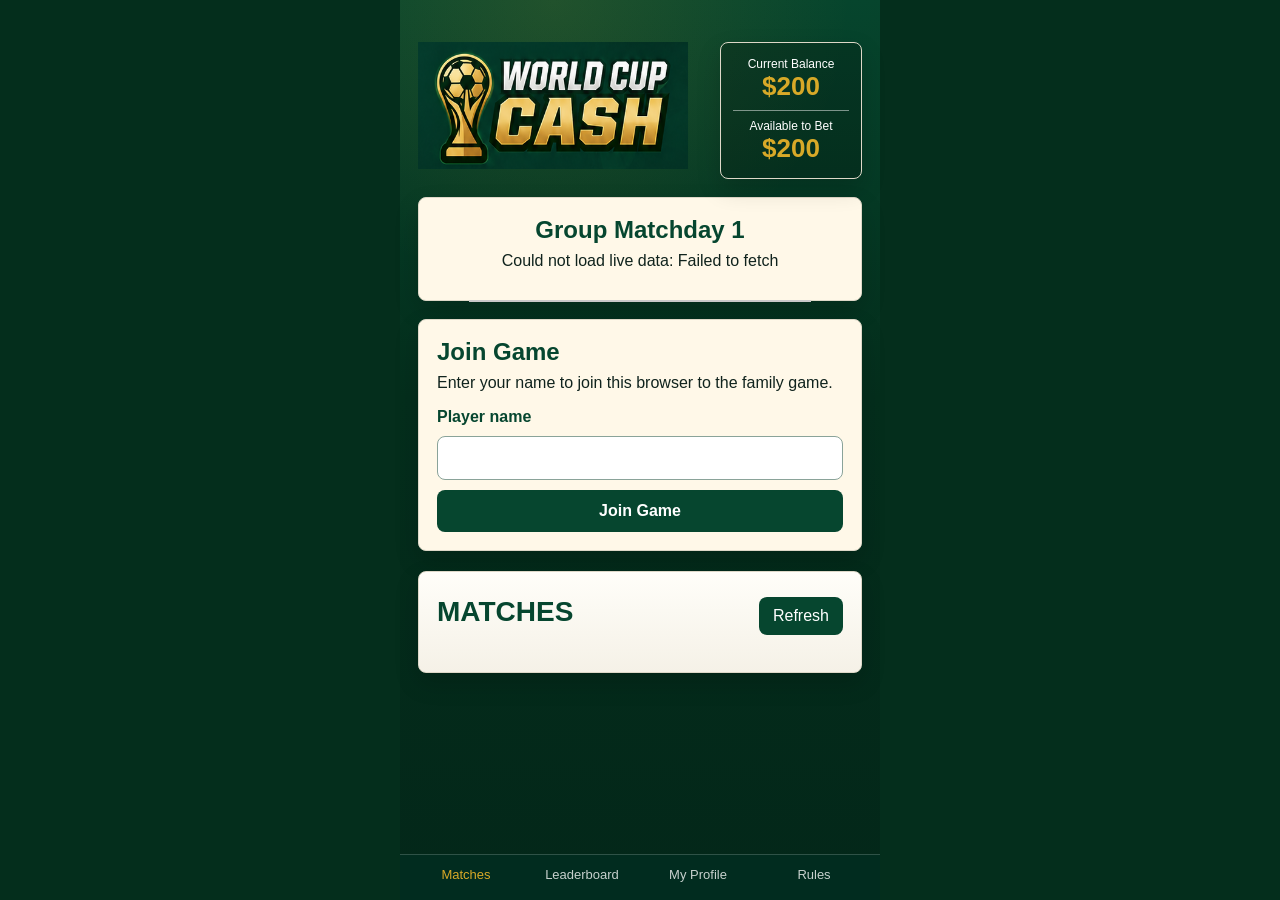
==== index.html @ 6c9ccbb0 "Add team groups and settled-match lockout" ====
<!doctype html>
<html lang="en">
  <head>
    <meta charset="utf-8" />
    <meta name="viewport" content="width=device-width, initial-scale=1" />
    <title>World Cup Cash</title>
    <link rel="stylesheet" href="styles.css?v=players-updated-2" />
  </head>
  <body>
    <main class="app-shell">
      <header class="app-header player-design-header">
        <img class="app-logo" src="assets/world-cup-cash-logo.png" alt="World Cup Cash" />
        <div class="balance-card">
          <span>Current Balance</span>
          <strong id="current-balance">$200</strong>
          <span class="balance-divider"></span>
          <span>Available to Bet</span>
          <strong id="available-balance">$200</strong>
        </div>
      </header>

      <section class="phase-card phase-progress-card">
        <h2 id="phase-name">Group Matchday 1</h2>
        <p id="phase-status">Loading game state...</p>
        <div id="phase-timeline" class="phase-timeline"></div>
      </section>

      <section id="join-panel" class="panel join-panel" hidden>
        <h2>Join Game</h2>
        <p>Enter your name to join this browser to the family game.</p>
        <form id="join-form">
          <label for="display-name">Player name</label>
          <input id="display-name" name="displayName" type="text" autocomplete="name" required />
          <button type="submit">Join Game</button>
        </form>
      </section>

      <section id="player-panel" class="player-panel" hidden>
        <span>Signed in as</span>
        <strong id="player-name"></strong>
      </section>

      <section id="matches-view" class="app-view">
        <section class="panel matches-panel">
          <div class="panel-heading">
            <h2>Matches</h2>
            <button id="refresh-button" type="button">Refresh</button>
          </div>
          <div id="matches-list" class="matches-list"></div>
        </section>
      </section>

      <section id="match-detail-view" class="app-view match-detail-view" hidden>
        <div class="detail-header">
          <img class="detail-logo" src="assets/world-cup-cash-logo.png" alt="World Cup Cash" />
          <button id="detail-close-button" class="icon-close-button" type="button" aria-label="Close match details">X</button>
        </div>
        <h2>Match Details</h2>
        <div class="detail-swipe-row">
          <button type="button" data-detail-prev>‹ Previous</button>
          <button type="button" data-detail-next>Next ›</button>
        </div>
        <div id="match-detail-content"></div>
      </section>

      <section id="leaderboard-view" class="app-view panel" hidden>
        <div class="panel-heading">
          <h2>Leaderboard</h2>
          <button class="refresh-data-button" type="button">Refresh</button>
        </div>
        <div id="leaderboard-summary" class="mini-stat-row"></div>
        <div id="leaderboard-list" class="leaderboard-list"></div>
      </section>

      <section id="profile-view" class="app-view panel" hidden>
        <h2>My Profile</h2>
        <div id="profile-identity" class="profile-identity"></div>
        <div id="profile-summary" class="stat-grid"></div>
        <div class="section-heading">
          <h3>My Picks</h3>
        </div>
        <div id="profile-picks-list" class="pick-history-list"></div>
      </section>

      <section id="rules-view" class="app-view panel rules-panel" hidden>
        <h2>How to Play</h2>
        <div class="rules-list">
          <article class="rule-row">
            <strong>How to Win</strong>
            <p>Win the most fake money by correctly picking World Cup match winners.</p>
          </article>
          <article class="rule-row">
            <strong>Starting Balance</strong>
            <p>Every player starts with $200 in imaginary money.</p>
          </article>
          <article class="rule-row">
            <strong>$1 House Bet</strong>
            <p>Every submitted pick includes a free $1 house bet. You never lose that free dollar.</p>
          </article>
          <article class="rule-row">
            <strong>Adding Cash</strong>
            <p>You may add available fake cash to increase the amount risked on a pick.</p>
          </article>
          <article class="rule-row">
            <strong>Phase Locking</strong>
            <p>Each phase locks 1 hour before the first match begins.</p>
          </article>
          <article class="rule-row">
            <strong>Group-Stage Draws</strong>
            <p>If a group-stage match ends in a draw, picks on either team are marked as Draw.</p>
          </article>
          <article class="rule-row">
            <strong>Knockout Rounds</strong>
            <p>Pick the team that advances. Extra time and penalties count.</p>
          </article>
          <article class="rule-row">
            <strong>Odds Explanation</strong>
            <p>Higher odds mean a riskier pick with a bigger payout.</p>
          </article>
          <article class="rule-row">
            <strong>Tie-Breakers</strong>
            <p>Highest Current Balance wins, then most correct picks, then shared champion.</p>
          </article>
        </div>
      </section>

      <nav class="bottom-nav" aria-label="Main navigation">
        <a class="active" href="#matches" data-view="matches">Matches</a>
        <a href="#leaderboard" data-view="leaderboard">Leaderboard</a>
        <a href="#profile" data-view="profile">My Profile</a>
        <a href="#rules" data-view="rules">Rules</a>
      </nav>
    </main>

    <script src="app.js?v=players-updated-2"></script>
  </body>
</html>
---- styles.css ----
:root {
  color-scheme: light;
  --green: #06462f;
  --green-dark: #042e1c;
  --gold: #d8a928;
  --cream: #fff8e8;
  --text: #10231d;
  --muted: #65736d;
  --line: #ded8c8;
  font-family: Arial, Helvetica, sans-serif;
}

* {
  box-sizing: border-box;
}

body {
  margin: 0;
  background: #042e1c;
  color: var(--text);
}

button,
a {
  font: inherit;
}

.app-shell {
  min-height: 100svh;
  max-width: 480px;
  margin: 0 auto;
  padding: 42px 18px 104px;
  background:
    radial-gradient(circle at 32% 0%, rgba(216, 169, 40, 0.13), transparent 31%),
    linear-gradient(180deg, #06452d, #042e1c 44%, #032719);
}

.app-header {
  display: flex;
  align-items: center;
  justify-content: space-between;
  gap: 16px;
  color: white;
}

.eyebrow {
  margin: 0 0 4px;
  color: var(--gold);
  font-size: 13px;
  font-weight: 700;
  text-transform: uppercase;
}

h1,
h2,
p {
  margin-top: 0;
}

h1 {
  margin-bottom: 0;
  font-size: 34px;
}

.balance-card,
.phase-card,
.panel,
.match-card,
.admin-grid button {
  border: 1px solid var(--line);
  border-radius: 8px;
  box-shadow: 0 10px 24px rgba(0, 0, 0, 0.16);
}

.balance-card {
  min-width: 142px;
  padding: 14px 12px;
  text-align: center;
  color: white;
  background: rgba(0, 0, 0, 0.2);
}

.player-design-header {
  align-items: flex-start;
  margin-bottom: 18px;
}

.app-logo {
  display: block;
  width: min(58vw, 270px);
  height: auto;
}

.balance-divider {
  height: 1px;
  margin: 8px 0;
  background: rgba(255, 255, 255, 0.48);
}

.balance-card span {
  display: block;
  font-size: 12px;
}

.balance-card strong {
  color: var(--gold);
  font-size: 26px;
}

.phase-card,
.panel,
.player-panel {
  margin-top: 18px;
  padding: 18px;
  background: var(--cream);
}

.phase-progress-card {
  margin-top: 0;
  padding: 18px 18px 14px;
  text-align: center;
}

.phase-progress-card h2 {
  margin-bottom: 8px;
  font-family: "Arial Black", Impact, Arial, sans-serif;
  font-size: 24px;
  letter-spacing: 0;
}

.phase-progress-card p {
  margin-bottom: 16px;
  color: var(--text);
  font-size: 16px;
}

.admin-current-phase {
  display: grid;
  gap: 10px;
}

.admin-current-phase .eyebrow {
  margin: 0;
}

.admin-current-phase h2 {
  margin: 0;
}

.admin-phase-meta {
  display: grid;
  grid-template-columns: 1fr;
  gap: 8px;
  color: var(--muted);
  font-size: 14px;
}

.admin-phase-meta span:first-child {
  color: var(--green);
  font-weight: 700;
}

.mini-stat-row {
  display: grid;
  grid-template-columns: repeat(2, minmax(0, 1fr));
  gap: 8px;
  margin-top: 12px;
}

.mini-stat {
  min-width: 0;
  padding: 10px;
  border: 1px solid rgba(6, 70, 47, 0.18);
  border-radius: 8px;
  background: rgba(255, 255, 255, 0.58);
}

.mini-stat span {
  display: block;
  margin-bottom: 4px;
  color: var(--muted);
  font-size: 12px;
}

.mini-stat strong {
  display: block;
  overflow-wrap: anywhere;
  color: var(--green);
  font-size: 18px;
}

.phase-card h2,
.panel h2 {
  margin-bottom: 8px;
  color: var(--green);
}

.panel-heading {
  display: flex;
  align-items: center;
  justify-content: space-between;
  gap: 12px;
  margin-bottom: 14px;
}

.join-panel form {
  display: grid;
  gap: 10px;
}

.join-panel label {
  color: var(--green);
  font-weight: 700;
}

.join-panel input {
  width: 100%;
  border: 1px solid #8aa399;
  border-radius: 8px;
  padding: 12px;
  font: inherit;
}

.join-panel button {
  border: 0;
  border-radius: 8px;
  padding: 12px;
  color: white;
  background: var(--green);
  font-weight: 700;
}

.player-panel {
  display: none;
  align-items: center;
  justify-content: space-between;
  gap: 12px;
}

.player-panel[hidden],
.join-panel[hidden] {
  display: none;
}

.player-panel span {
  color: var(--muted);
}

.player-panel strong {
  color: var(--green);
  font-size: 20px;
}

.panel-heading button,
.match-card button,
.admin-grid button,
.admin-link {
  border: 0;
  border-radius: 8px;
  padding: 10px 14px;
  color: white;
  background: var(--green);
  text-decoration: none;
}

.matches-list {
  display: grid;
  gap: 12px;
}

.matches-panel {
  margin-top: 20px;
  padding: 24px 18px 22px;
  background: linear-gradient(180deg, #fffef9, #f5f1e7);
}

.matches-panel h2 {
  font-family: "Arial Black", Impact, Arial, sans-serif;
  font-size: 28px;
  text-transform: uppercase;
}

.featured-match-card {
  position: relative;
  display: block;
  min-height: 300px;
  overflow: hidden;
  border: 2px solid var(--gold);
  border-radius: 8px;
  padding: 58px 14px 18px;
  color: white;
  background:
    radial-gradient(circle at 50% 110%, rgba(216, 169, 40, 0.26), transparent 38%),
    linear-gradient(135deg, #075035, #032719);
  box-shadow: 0 12px 24px rgba(0, 0, 0, 0.2);
  cursor: pointer;
}

.featured-match-card::before {
  content: "";
  position: absolute;
  inset: 0;
  z-index: 1;
  background:
    radial-gradient(circle at 50% 7%, rgba(255, 255, 255, 0.66), rgba(255, 255, 255, 0.18) 20%, transparent 44%),
    radial-gradient(circle at 17% 34%, rgba(255, 255, 255, 0.28), transparent 31%),
    radial-gradient(circle at 83% 34%, rgba(255, 235, 158, 0.3), transparent 34%);
  pointer-events: none;
}

.featured-match-card::after {
  content: "";
  position: absolute;
  inset: auto 0 0;
  z-index: 2;
  height: 58%;
  background:
    radial-gradient(circle at 2% 100%, rgba(2, 25, 17, 0.98), rgba(2, 25, 17, 0.78) 28%, transparent 54%),
    radial-gradient(circle at 98% 100%, rgba(2, 25, 17, 0.98), rgba(2, 25, 17, 0.78) 28%, transparent 54%),
    linear-gradient(0deg, rgba(3, 39, 25, 0.98), rgba(3, 39, 25, 0.68), transparent);
  pointer-events: none;
}

.featured-label {
  position: absolute;
  top: 0;
  left: 50%;
  min-width: 210px;
  transform: translateX(-50%);
  border-radius: 0 0 8px 8px;
  padding: 8px 12px;
  color: var(--green-dark);
  background: var(--gold);
  font-weight: 800;
  text-align: center;
  text-transform: uppercase;
  z-index: 6;
}

.featured-art {
  position: absolute;
  top: 24px;
  bottom: 0;
  z-index: 3;
  width: 38%;
  overflow: hidden;
  pointer-events: none;
}

.featured-art-left {
  left: 0;
}

.featured-art-right {
  right: 0;
}

.featured-content {
  position: relative;
  z-index: 5;
  display: grid;
  grid-template-columns: minmax(0, 1fr) 128px minmax(0, 1fr);
  gap: 8px;
  height: 100%;
  min-height: 218px;
  align-items: end;
}

.featured-team {
  position: relative;
  display: grid;
  align-content: end;
  justify-items: center;
  min-width: 0;
  text-align: center;
  z-index: 3;
}

.featured-player {
  position: absolute;
  bottom: -28px;
  width: 280px;
  max-width: 150%;
  opacity: 0.9;
  filter: saturate(1.06) contrast(1.03);
  -webkit-mask-image: linear-gradient(180deg, #000 0%, #000 54%, rgba(0, 0, 0, 0.78) 72%, transparent 100%);
  mask-image: linear-gradient(180deg, #000 0%, #000 54%, rgba(0, 0, 0, 0.78) 72%, transparent 100%);
}

.featured-art-left .featured-player {
  left: -100px;
}

.featured-art-right .featured-player {
  right: -100px;
}

.featured-flag {
  position: relative;
  z-index: 5;
  width: 86px;
  height: 58px;
  border: 2px solid rgba(255, 255, 255, 0.85);
  border-radius: 8px;
  object-fit: cover;
  background: white;
}

.featured-team strong {
  position: relative;
  z-index: 5;
  margin-top: 8px;
  font-family: "Arial Black", Impact, Arial, sans-serif;
  font-size: 18px;
  text-transform: uppercase;
}

.featured-center {
  position: relative;
  z-index: 5;
  display: grid;
  align-content: center;
  justify-items: center;
  gap: 10px;
  text-align: center;
}

.featured-center strong {
  font-family: "Arial Black", Impact, Arial, sans-serif;
  font-size: 42px;
}

.featured-center button,
.match-row-card button {
  border: 2px solid rgba(255, 255, 255, 0.35);
  border-radius: 8px;
  padding: 10px 18px;
  color: white;
  background: linear-gradient(180deg, #168547, #08612f);
  font-weight: 800;
}

.featured-center button:disabled,
.match-row-card button:disabled,
.detail-team button:disabled,
.place-bet-button:disabled {
  opacity: 0.58;
  cursor: not-allowed;
}

.match-list-status {
  position: absolute;
  right: 12px;
  bottom: 8px;
  left: 12px;
  margin: 0;
  color: rgba(255, 255, 255, 0.82);
  font-size: 12px;
  text-align: center;
}

.match-row-card {
  display: grid;
  grid-template-columns: minmax(0, 2fr) minmax(92px, 1fr);
  gap: 8px;
  align-items: center;
  position: relative;
  border: 1px solid var(--line);
  border-radius: 8px;
  padding: 16px;
  background: rgba(255, 255, 255, 0.86);
  cursor: pointer;
}

.match-row-main {
  display: grid;
  grid-template-columns: minmax(0, 1fr) minmax(64px, 0.8fr) minmax(0, 1fr);
  gap: 8px;
  align-items: center;
  min-width: 0;
}

.match-row-action {
  display: grid;
  justify-items: center;
  gap: 3px;
  min-width: 0;
}

.match-row-team {
  display: grid;
  justify-items: center;
  gap: 6px;
  min-width: 0;
  text-align: center;
}

.match-row-team.right {
  justify-items: center;
  text-align: center;
}

.match-row-team strong {
  overflow-wrap: anywhere;
  font-family: "Arial Black", Impact, Arial, sans-serif;
  font-size: 15px;
  text-transform: uppercase;
}

.match-row-center {
  display: grid;
  justify-items: center;
  gap: 3px;
  text-align: center;
}

.match-row-center span {
  color: var(--muted);
  font-size: 12px;
}

.match-row-center strong {
  font-family: "Arial Black", Impact, Arial, sans-serif;
  font-size: 24px;
}

.match-row-card button {
  justify-self: center;
  min-width: 98px;
  color: var(--green);
  background: white;
  border-color: var(--green);
}

.match-row-card .match-list-status {
  position: static;
  color: var(--muted);
  text-align: center;
}

.phase-timeline,
.phase-list,
.player-roster-list {
  display: grid;
  gap: 10px;
}

.phase-timeline {
  position: relative;
  display: grid;
  grid-template-columns: repeat(9, minmax(0, 1fr));
  gap: 0;
  margin-bottom: 0;
}

.phase-timeline::before {
  content: "";
  position: absolute;
  top: 14px;
  right: 8%;
  left: 8%;
  height: 2px;
  background: #c9c9c9;
}

.phase-pill,
.phase-row,
.player-roster-row {
  padding: 12px;
  border: 1px solid var(--line);
  border-radius: 8px;
  background: white;
}

.phase-pill {
  display: grid;
  min-height: 42px;
  align-content: start;
  justify-items: center;
  gap: 5px;
  border: 0;
  padding: 0;
  background: transparent;
  box-shadow: none;
  text-align: center;
}

.phase-pill.active,
.phase-row.active {
  border-color: transparent;
  background: transparent;
}

.phase-dot {
  position: relative;
  z-index: 1;
  display: block;
  width: 18px;
  height: 18px;
  border: 2px solid #c9c9c9;
  border-radius: 999px;
  background: var(--cream);
}

.phase-pill.active .phase-dot {
  width: 30px;
  height: 30px;
  border: 8px solid #15914c;
  background: white;
}

.phase-pill strong {
  color: var(--text);
  font-size: 13px;
}

.phase-pill span,
.phase-row span,
.player-roster-row span {
  display: block;
  margin-top: 3px;
  color: var(--muted);
  font-size: 13px;
}

.leaderboard-list {
  display: grid;
  gap: 10px;
}

.leaderboard-row {
  display: grid;
  grid-template-columns: 36px 38px minmax(0, 1fr) auto;
  gap: 12px;
  align-items: center;
  padding: 12px;
  border: 1px solid var(--line);
  border-radius: 8px;
  background: white;
}

.avatar,
.profile-avatar {
  display: grid;
  place-items: center;
  border: 2px solid var(--gold);
  border-radius: 999px;
  color: white;
  background: var(--green);
  font-weight: 700;
}

.avatar {
  width: 38px;
  height: 38px;
}

.leaderboard-row span,
.stat-card span,
.empty-state {
  color: var(--muted);
}

.leaderboard-row span {
  display: block;
  margin-top: 2px;
  font-size: 13px;
}

.rank {
  display: grid;
  place-items: center;
  width: 32px;
  height: 32px;
  border-radius: 999px;
  color: var(--green-dark);
  background: var(--gold);
  font-weight: 700;
}

.leaderboard-money {
  text-align: right;
}

.leaderboard-money strong {
  display: block;
  color: var(--green);
}

.leaderboard-money span {
  white-space: nowrap;
}

.stat-grid {
  display: grid;
  grid-template-columns: 1fr 1fr;
  gap: 10px;
}

.profile-identity {
  display: grid;
  grid-template-columns: 86px minmax(0, 1fr);
  gap: 16px;
  align-items: center;
  margin-bottom: 16px;
}

.profile-avatar {
  width: 86px;
  height: 86px;
  font-size: 34px;
}

.profile-identity span {
  display: block;
  color: var(--muted);
  font-size: 13px;
}

.profile-identity strong {
  display: block;
  margin-top: 6px;
  overflow-wrap: anywhere;
  color: var(--green);
  font-size: 24px;
}

.stat-card {
  min-height: 84px;
  padding: 12px;
  border: 1px solid var(--line);
  border-radius: 8px;
  background: white;
}

.stat-card span {
  display: block;
  margin-bottom: 8px;
  font-size: 13px;
}

.stat-card strong {
  color: var(--green);
  font-size: 22px;
}

.rules-list {
  display: grid;
  gap: 10px;
}

.rule-row {
  padding: 14px;
  border: 1px solid var(--line);
  border-radius: 8px;
  background: rgba(255, 255, 255, 0.68);
}

.rule-row strong {
  display: block;
  color: var(--green);
  font-size: 18px;
}

.rule-row p {
  margin: 5px 0 0;
  color: var(--text);
  line-height: 1.4;
}

.section-heading {
  margin-top: 18px;
}

.section-heading h3 {
  margin: 0 0 10px;
  color: var(--green);
  font-size: 20px;
}

.pick-history-list {
  display: grid;
  gap: 10px;
}

.pick-history-row {
  display: grid;
  grid-template-columns: 1fr auto;
  gap: 12px;
  align-items: center;
  padding: 12px;
  border: 1px solid var(--line);
  border-radius: 8px;
  background: white;
}

.pick-history-row span {
  display: block;
  margin-top: 3px;
  color: var(--muted);
  font-size: 13px;
}

.pick-history-status {
  min-width: 82px;
  color: var(--green);
  font-weight: 700;
  text-align: right;
  text-transform: capitalize;
}

.pick-history-status.won {
  color: #0a7f43;
}

.pick-history-status.lost {
  color: #a3332d;
}

.pick-history-status.draw {
  color: #6d5b18;
}

.match-card {
  display: grid;
  grid-template-columns: 1fr auto 1fr;
  gap: 12px;
  align-items: center;
  padding: 14px;
  background: white;
}

.match-card-topline {
  grid-column: 1 / -1;
  display: flex;
  justify-content: space-between;
  gap: 10px;
  color: var(--muted);
  font-size: 13px;
}

.pick-status-badge {
  color: var(--muted);
  font-weight: 700;
}

.pick-status-badge.picked {
  color: var(--green);
}

.pick-actions {
  grid-column: 1 / -1;
  display: grid;
  grid-template-columns: 1fr 1fr;
  gap: 10px;
}

.pick-activity {
  grid-column: 1 / -1;
  padding: 10px;
  border-radius: 8px;
  background: #eef5f1;
}

.pick-activity strong {
  display: block;
  color: var(--green);
  font-size: 14px;
}

.pick-activity span {
  display: block;
  margin-top: 4px;
  color: var(--muted);
  font-size: 13px;
}

.bet-control {
  grid-column: 1 / -1;
  display: grid;
  grid-template-columns: 1fr 92px auto;
  gap: 10px;
  align-items: center;
  padding: 10px;
  border: 1px solid var(--line);
  border-radius: 8px;
  background: #fbfaf5;
}

.bet-control label {
  color: var(--green);
  font-weight: 700;
}

.bet-control input {
  width: 100%;
  border: 1px solid #8aa399;
  border-radius: 8px;
  padding: 8px;
  font: inherit;
  text-align: center;
}

.bet-control span,
.payout-preview {
  color: var(--muted);
  font-size: 13px;
}

.payout-preview {
  grid-column: 1 / -1;
  margin: -4px 0 0;
  text-align: center;
}

.match-card button {
  width: 100%;
}

.match-card button.selected {
  background: var(--gold);
  color: var(--green-dark);
}

.match-card button:disabled {
  opacity: 0.58;
}

.pick-status {
  grid-column: 1 / -1;
  margin: 0;
  min-height: 18px;
  color: var(--muted);
  font-size: 13px;
  text-align: center;
}

.team {
  display: grid;
  gap: 4px;
  min-width: 0;
}

.team.right {
  justify-items: end;
  text-align: right;
}

.team strong {
  overflow-wrap: anywhere;
}

.team-code {
  color: var(--muted);
  font-size: 12px;
  text-transform: uppercase;
}

.team-flag {
  width: 72px;
  height: 48px;
  border: 1px solid var(--line);
  border-radius: 6px;
  object-fit: cover;
  background: white;
}

.match-center {
  display: grid;
  gap: 4px;
  min-width: 72px;
  text-align: center;
}

.match-center span {
  color: var(--muted);
  font-size: 12px;
}

.bottom-nav {
  position: fixed;
  right: 0;
  bottom: 0;
  left: 0;
  display: grid;
  grid-template-columns: repeat(4, 1fr);
  max-width: 480px;
  margin: 0 auto;
  padding: 12px 8px 18px;
  background: rgba(2, 45, 32, 0.96);
  border-top: 1px solid rgba(255, 255, 255, 0.18);
}

.bottom-nav a {
  color: rgba(255, 255, 255, 0.78);
  font-size: 13px;
  text-align: center;
  text-decoration: none;
}

.bottom-nav .active {
  color: var(--gold);
}

.match-detail-view {
  color: white;
  padding-bottom: 26px;
}

.detail-header {
  display: flex;
  align-items: center;
  justify-content: space-between;
  gap: 16px;
  margin-bottom: 10px;
}

.detail-logo {
  width: min(64vw, 300px);
  height: auto;
}

.icon-close-button {
  border: 0;
  color: white;
  background: transparent;
  font-family: "Arial Black", Impact, Arial, sans-serif;
  font-size: 34px;
}

.match-detail-view > h2 {
  margin: 0 0 12px;
  color: white;
  font-family: "Arial Black", Impact, Arial, sans-serif;
  font-size: 34px;
  text-align: center;
}

.detail-swipe-row {
  display: flex;
  justify-content: space-between;
  margin-bottom: 14px;
}

.detail-swipe-row button {
  border: 0;
  color: white;
  background: transparent;
  font-weight: 700;
}

.detail-match-hero {
  overflow: hidden;
  border: 1px solid var(--gold);
  border-radius: 8px;
  background:
    radial-gradient(circle at 50% 0%, rgba(255, 255, 255, 0.18), transparent 28%),
    linear-gradient(180deg, rgba(4, 76, 49, 0.9), rgba(2, 45, 32, 0.98));
}

.detail-match-meta {
  display: grid;
  justify-items: center;
  gap: 5px;
  padding: 12px;
  text-align: center;
}

.detail-match-meta strong {
  font-family: "Arial Black", Impact, Arial, sans-serif;
  font-size: 28px;
}

.detail-teams-grid {
  display: grid;
  grid-template-columns: 1fr 1fr;
}

.detail-team {
  position: relative;
  display: grid;
  justify-items: center;
  gap: 10px;
  overflow: hidden;
  min-width: 0;
  padding: 116px 12px 14px;
  text-align: center;
}

.detail-team-a {
  border-right: 1px solid rgba(255, 255, 255, 0.18);
}

.detail-player {
  position: absolute;
  top: 0;
  width: 150px;
  max-width: 125%;
  opacity: 0.82;
}

.detail-team-a .detail-player {
  left: -26px;
}

.detail-team-b .detail-player {
  right: -26px;
}

.detail-team-identity {
  position: relative;
  z-index: 1;
  display: flex;
  align-items: center;
  justify-content: center;
  gap: 8px;
}

.detail-flag {
  width: 70px;
  height: 46px;
  border: 2px solid rgba(255, 255, 255, 0.9);
  border-radius: 8px;
  object-fit: cover;
  background: white;
}

.detail-emblem {
  width: 48px;
  height: 48px;
  object-fit: contain;
}

.detail-team h3 {
  position: relative;
  z-index: 1;
  margin: 0;
  overflow-wrap: anywhere;
  font-family: "Arial Black", Impact, Arial, sans-serif;
  font-size: 24px;
}

.detail-team button {
  position: relative;
  z-index: 1;
  width: 100%;
  border: 0;
  border-radius: 8px;
  padding: 12px 8px;
  color: var(--green);
  background: white;
  font-family: "Arial Black", Impact, Arial, sans-serif;
  font-size: 16px;
  text-transform: uppercase;
}

.detail-team button.selected {
  color: var(--green-dark);
  background: var(--gold);
}

.detail-team dl {
  position: relative;
  z-index: 1;
  display: grid;
  width: 100%;
  margin: 0;
  border: 1px solid rgba(216, 169, 40, 0.45);
  border-radius: 8px;
  background: rgba(0, 0, 0, 0.18);
}

.detail-team dl div {
  display: grid;
  gap: 2px;
  padding: 7px;
  border-bottom: 1px solid rgba(255, 255, 255, 0.12);
}

.detail-team dl div:last-child {
  border-bottom: 0;
}

.detail-team dt {
  color: var(--gold);
  font-size: 11px;
}

.detail-team dd {
  margin: 0;
  font-size: 13px;
}

.detail-bet-panel {
  margin-top: 14px;
  border: 1px solid var(--gold);
  border-radius: 8px;
  padding: 16px;
  color: var(--text);
  background: var(--cream);
}

.detail-bet-panel h3 {
  margin: 0 0 12px;
  color: var(--green);
  font-family: "Arial Black", Impact, Arial, sans-serif;
  text-transform: uppercase;
}

.detail-bet-grid {
  display: grid;
  grid-template-columns: 1fr 1fr;
  gap: 12px;
  align-items: center;
}

.detail-bet-grid label {
  display: grid;
  gap: 8px;
  color: var(--text);
  font-weight: 700;
  text-align: center;
}

.detail-bet-grid input {
  width: 100%;
  border: 1px solid var(--line);
  border-radius: 8px;
  padding: 12px;
  color: var(--green);
  font: inherit;
  font-size: 26px;
  font-weight: 800;
  text-align: center;
}

.detail-bet-grid label span,
.detail-payout span,
.detail-selected-copy {
  color: var(--muted);
  font-size: 13px;
}

.detail-payout {
  display: grid;
  gap: 8px;
  text-align: center;
}

.detail-payout strong {
  color: var(--green);
  font-size: 34px;
}

.detail-selected-copy {
  margin: 12px 0;
  text-align: center;
}

.place-bet-button {
  width: 100%;
  border: 0;
  border-radius: 8px;
  padding: 14px;
  color: var(--green-dark);
  background: linear-gradient(180deg, #f4c64d, var(--gold));
  font-family: "Arial Black", Impact, Arial, sans-serif;
  font-size: 24px;
  text-transform: uppercase;
}

.admin-grid {
  display: grid;
  grid-template-columns: 1fr 1fr;
  gap: 12px;
  margin-top: 18px;
}

.admin-grid button {
  min-height: 92px;
  background: var(--cream);
  color: var(--green);
  font-weight: 700;
}

.admin-controls-panel {
  background: linear-gradient(180deg, #fffdf7, var(--cream));
}

.admin-badge {
  display: inline-flex;
  align-items: center;
  min-height: 34px;
  padding: 7px 12px;
  border-radius: 8px;
  color: #65450a;
  background: #f7e8bf;
  font-size: 13px;
  font-weight: 700;
  text-transform: uppercase;
}

.admin-control-grid {
  display: grid;
  grid-template-columns: minmax(0, 1fr);
  gap: 12px;
}

.admin-control-card {
  display: grid;
  grid-template-columns: 54px minmax(0, 1fr);
  gap: 6px 12px;
  align-items: start;
  min-width: 0;
  min-height: 104px;
  border: 1px solid var(--line);
  border-radius: 8px;
  padding: 14px;
  color: var(--text);
  background: rgba(255, 255, 255, 0.78);
  text-align: left;
  box-shadow: 0 8px 18px rgba(0, 0, 0, 0.08);
}

.admin-control-card:hover,
.admin-control-card:focus-visible {
  border-color: var(--gold);
}

.admin-control-card:disabled {
  opacity: 0.62;
}

.admin-control-card strong {
  min-width: 0;
  overflow-wrap: anywhere;
  color: var(--green);
  font-size: 17px;
}

.admin-control-card span:not(.control-icon) {
  grid-column: 2;
  min-width: 0;
  overflow-wrap: anywhere;
  color: var(--muted);
  font-size: 13px;
  line-height: 1.35;
}

.admin-control-card.danger strong,
.admin-control-card.danger span:not(.control-icon) {
  color: #a3332d;
}

.control-icon {
  grid-row: span 2;
  display: grid;
  place-items: center;
  width: 54px;
  height: 54px;
  border-radius: 8px;
  color: white;
  background: var(--green);
  font-size: 12px;
  font-weight: 700;
}

.control-icon.warning {
  background: var(--gold);
  color: var(--green-dark);
  font-size: 24px;
}

.control-icon.danger {
  background: #c81f1f;
  font-size: 10px;
}

.admin-check-list {
  margin: 0;
  padding-left: 20px;
  color: var(--muted);
  font-size: 13px;
}

.admin-matches-list {
  display: grid;
  gap: 12px;
}

.filter-tabs {
  display: grid;
  grid-template-columns: repeat(3, 1fr);
  gap: 8px;
  margin-bottom: 14px;
}

.phase-actions {
  display: grid;
  grid-template-columns: 1fr 1fr;
  gap: 10px;
  margin-bottom: 10px;
}

.admin-tool-grid {
  display: grid;
  grid-template-columns: 1fr;
  gap: 10px;
}

.admin-tool-grid button {
  border: 0;
  border-radius: 8px;
  padding: 12px;
  color: white;
  background: var(--green);
  font-weight: 700;
}

.admin-tool-grid button:disabled {
  opacity: 0.58;
}

.health-check-results {
  display: grid;
  gap: 10px;
  margin-top: 12px;
}

.health-summary {
  padding: 12px;
  border: 1px solid var(--line);
  border-radius: 8px;
  background: white;
}

.health-summary.ok {
  border-color: #0a7f43;
}

.health-summary.bad {
  border-color: #a3332d;
}

.health-summary span {
  display: block;
  margin-top: 3px;
  color: var(--muted);
  font-size: 13px;
}

.phase-actions button {
  border: 0;
  border-radius: 8px;
  padding: 12px;
  color: white;
  background: var(--green);
  font-weight: 700;
}

.phase-actions button:disabled {
  opacity: 0.58;
}

.filter-tabs button {
  border: 1px solid var(--line);
  border-radius: 8px;
  padding: 9px;
  color: var(--green);
  background: white;
  font-weight: 700;
}

.filter-tabs button.active {
  color: white;
  background: var(--green);
}

.phase-row,
.player-roster-row {
  display: grid;
  grid-template-columns: 1fr auto;
  gap: 12px;
  align-items: center;
}

.phase-row button {
  border: 0;
  border-radius: 8px;
  padding: 9px 12px;
  color: white;
  background: var(--green);
}

.phase-row button:disabled {
  opacity: 0.58;
}

.player-roster-row div:last-child {
  text-align: right;
}

.admin-match-card {
  display: grid;
  gap: 12px;
  padding: 14px;
  border: 1px solid var(--line);
  border-radius: 8px;
  background: white;
}

.admin-match-card span {
  display: block;
  margin-top: 4px;
  color: var(--muted);
  font-size: 13px;
}

.score-grid {
  display: grid;
  grid-template-columns: 1fr 1fr;
  gap: 10px;
}

.score-grid label {
  display: grid;
  gap: 6px;
  color: var(--green);
  font-weight: 700;
}

.score-grid input {
  width: 100%;
  border: 1px solid #8aa399;
  border-radius: 8px;
  padding: 10px;
  font: inherit;
}

.admin-match-actions {
  display: grid;
  grid-template-columns: 1fr 1fr;
  gap: 10px;
}

@media (min-width: 440px) {
  .admin-control-grid {
    grid-template-columns: repeat(2, minmax(0, 1fr));
  }
}

@media (max-width: 420px) {
  .leaderboard-row {
    grid-template-columns: 32px 34px minmax(0, 1fr);
  }

  .leaderboard-money {
    grid-column: 3;
    text-align: left;
  }

  .avatar {
    width: 34px;
    height: 34px;
  }

  .match-card {
    grid-template-columns: minmax(0, 1fr) 64px minmax(0, 1fr);
  }

  .match-center {
    min-width: 64px;
  }

  .app-shell {
    padding: 14px 8px 82px;
  }

  .app-logo {
    width: 170px;
  }

  .balance-card {
    min-width: 94px;
    padding: 7px;
  }

  .balance-card span {
    font-size: 9px;
  }

  .balance-card strong {
    font-size: 17px;
  }

  .player-design-header {
    gap: 8px;
    margin-bottom: 10px;
  }

  .phase-progress-card {
    padding: 10px 10px 8px;
  }

  .phase-progress-card h2 {
    margin-bottom: 3px;
    font-size: 16px;
  }

  .phase-progress-card p {
    margin-bottom: 8px;
    font-size: 12px;
  }

  .phase-timeline::before {
    top: 11px;
    right: 7%;
    left: 7%;
  }

  .phase-pill {
    min-height: 32px;
    gap: 2px;
  }

  .phase-pill strong {
    font-size: 8px;
  }

  .phase-dot {
    width: 12px;
    height: 12px;
  }

  .phase-pill.active .phase-dot {
    width: 22px;
    height: 22px;
    border-width: 6px;
  }

  .matches-panel {
    margin-top: 10px;
    padding: 12px 10px 14px;
  }

  .panel-heading {
    margin-bottom: 8px;
  }

  .matches-panel h2 {
    font-size: 20px;
  }

  .panel-heading button {
    padding: 7px 10px;
    font-size: 12px;
  }

  .featured-match-card {
    min-height: 208px;
    padding: 36px 8px 14px;
  }

  .featured-art {
    top: 22px;
    width: 38%;
  }

  .featured-content {
    grid-template-columns: minmax(0, 1fr) 86px minmax(0, 1fr);
    min-height: 158px;
    gap: 4px;
  }

  .featured-player {
    bottom: -28px;
    width: 224px;
  }

  .featured-art-left .featured-player {
    left: -78px;
  }

  .featured-art-right .featured-player {
    right: -78px;
  }

  .featured-flag {
    width: 54px;
    height: 36px;
  }

  .featured-team strong {
    font-size: 11px;
  }

  .featured-center strong {
    font-size: 27px;
  }

  .featured-label {
    min-width: 150px;
    padding: 6px 10px;
    font-size: 12px;
  }

  .featured-center button {
    padding: 8px 9px;
    font-size: 11px;
  }

  .match-row-card {
    grid-template-columns: minmax(0, 2fr) minmax(68px, 1fr);
    gap: 6px;
    padding: 9px 8px;
    min-height: 86px;
  }

  .match-row-main {
    grid-template-columns: minmax(0, 1fr) minmax(48px, 0.8fr) minmax(0, 1fr);
    gap: 5px;
  }

  .match-row-action {
    gap: 2px;
  }

  .team-flag {
    width: 42px;
    height: 28px;
  }

  .match-row-team {
    gap: 3px;
  }

  .match-row-team strong {
    font-size: 11px;
    line-height: 1.05;
    white-space: nowrap;
    overflow-wrap: normal;
  }

  .match-row-center {
    gap: 1px;
  }

  .match-row-center span {
    font-size: 9px;
  }

  .match-row-center strong {
    font-size: 17px;
  }

  .match-row-card button {
    min-width: 70px;
    padding: 7px 5px;
    font-size: 10px;
    line-height: 1.1;
  }

  .match-row-card .match-list-status {
    display: none;
  }

  .detail-teams-grid {
    grid-template-columns: 1fr;
  }

  .detail-team-a {
    border-right: 0;
    border-bottom: 1px solid rgba(255, 255, 255, 0.18);
  }

  .detail-bet-grid {
    grid-template-columns: 1fr;
  }
}

.admin-match-card button {
  border: 0;
  border-radius: 8px;
  padding: 10px 14px;
  color: white;
  background: var(--green);
}

.admin-match-card button:disabled {
  opacity: 0.58;
}

.admin-match-status {
  margin: 0;
  min-height: 18px;
  color: var(--muted);
  font-size: 13px;
}

.settlement-log-list {
  display: grid;
  gap: 10px;
}

.settlement-log-row {
  display: grid;
  grid-template-columns: 1fr auto;
  gap: 12px;
  align-items: center;
  padding: 12px;
  border: 1px solid var(--line);
  border-radius: 8px;
  background: white;
}

.settlement-log-row span {
  display: block;
  margin-top: 3px;
  color: var(--muted);
  font-size: 13px;
}

.settlement-log-row div:last-child {
  text-align: right;
}
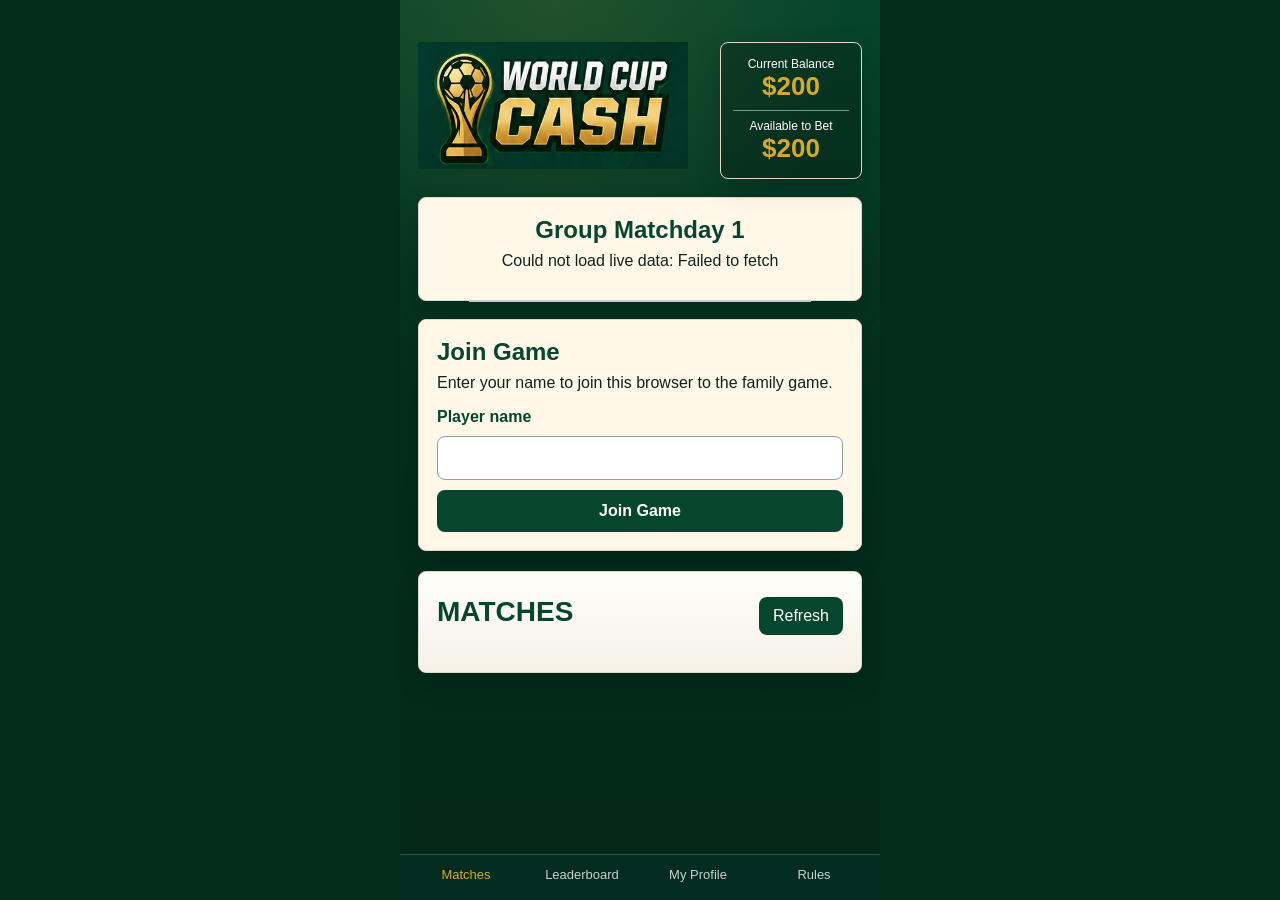
==== commit 76fb89c6: "Point apps to team groups deploy" ====
--- a/index.html
+++ b/index.html
@@ -4,7 +4,7 @@
     <meta charset="utf-8" />
     <meta name="viewport" content="width=device-width, initial-scale=1" />
     <title>World Cup Cash</title>
-    <link rel="stylesheet" href="styles.css?v=players-updated-2" />
+    <link rel="stylesheet" href="styles.css?v=backend-groups-1" />
   </head>
   <body>
     <main class="app-shell">
@@ -132,6 +132,6 @@
       </nav>
     </main>
 
-    <script src="app.js?v=players-updated-2"></script>
+    <script src="app.js?v=backend-groups-1"></script>
   </body>
 </html>
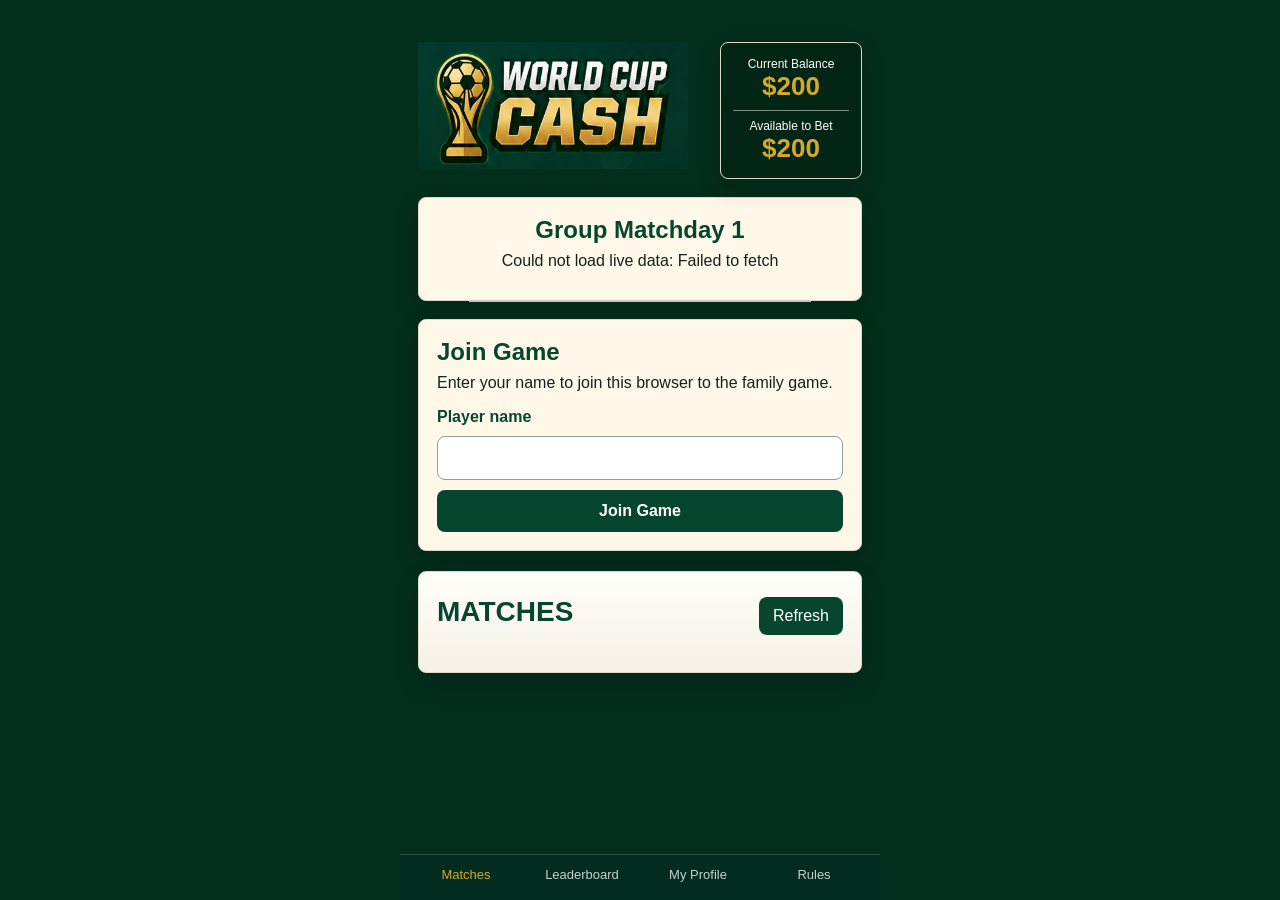
==== commit f742b688: "Use direct player photos and tune match cards" ====
--- a/index.html
+++ b/index.html
@@ -4,7 +4,7 @@
     <meta charset="utf-8" />
     <meta name="viewport" content="width=device-width, initial-scale=1" />
     <title>World Cup Cash</title>
-    <link rel="stylesheet" href="styles.css?v=backend-groups-1" />
+    <link rel="stylesheet" href="styles.css?v=players-direct-1" />
   </head>
   <body>
     <main class="app-shell">
@@ -132,6 +132,6 @@
       </nav>
     </main>
 
-    <script src="app.js?v=backend-groups-1"></script>
+    <script src="app.js?v=players-direct-1"></script>
   </body>
 </html>
--- a/styles.css
+++ b/styles.css
@@ -30,9 +30,7 @@
   max-width: 480px;
   margin: 0 auto;
   padding: 42px 18px 104px;
-  background:
-    radial-gradient(circle at 32% 0%, rgba(216, 169, 40, 0.13), transparent 31%),
-    linear-gradient(180deg, #06452d, #042e1c 44%, #032719);
+  background: #042e1c;
 }
 
 .app-header {
@@ -290,8 +288,8 @@
   padding: 58px 14px 18px;
   color: white;
   background:
-    radial-gradient(circle at 50% 110%, rgba(216, 169, 40, 0.26), transparent 38%),
-    linear-gradient(135deg, #075035, #032719);
+    radial-gradient(circle at 50% 112%, rgba(216, 169, 40, 0.22), transparent 42%),
+    linear-gradient(135deg, #06462f, #032719);
   box-shadow: 0 12px 24px rgba(0, 0, 0, 0.2);
   cursor: pointer;
 }
@@ -302,9 +300,9 @@
   inset: 0;
   z-index: 1;
   background:
-    radial-gradient(circle at 50% 7%, rgba(255, 255, 255, 0.66), rgba(255, 255, 255, 0.18) 20%, transparent 44%),
-    radial-gradient(circle at 17% 34%, rgba(255, 255, 255, 0.28), transparent 31%),
-    radial-gradient(circle at 83% 34%, rgba(255, 235, 158, 0.3), transparent 34%);
+    radial-gradient(ellipse at 50% 5%, rgba(255, 255, 255, 0.64), rgba(255, 255, 255, 0.2) 16%, transparent 35%),
+    radial-gradient(circle at 18% 24%, rgba(255, 255, 255, 0.22), transparent 28%),
+    radial-gradient(circle at 82% 24%, rgba(255, 235, 158, 0.22), transparent 30%);
   pointer-events: none;
 }
 
@@ -313,11 +311,11 @@
   position: absolute;
   inset: auto 0 0;
   z-index: 2;
-  height: 58%;
+  height: 48%;
   background:
-    radial-gradient(circle at 2% 100%, rgba(2, 25, 17, 0.98), rgba(2, 25, 17, 0.78) 28%, transparent 54%),
-    radial-gradient(circle at 98% 100%, rgba(2, 25, 17, 0.98), rgba(2, 25, 17, 0.78) 28%, transparent 54%),
-    linear-gradient(0deg, rgba(3, 39, 25, 0.98), rgba(3, 39, 25, 0.68), transparent);
+    radial-gradient(circle at 2% 100%, rgba(2, 24, 16, 0.96), rgba(2, 24, 16, 0.74) 31%, transparent 62%),
+    radial-gradient(circle at 98% 100%, rgba(2, 24, 16, 0.96), rgba(2, 24, 16, 0.74) 31%, transparent 62%),
+    linear-gradient(0deg, rgba(3, 39, 25, 0.72), rgba(3, 39, 25, 0.22), transparent 82%);
   pointer-events: none;
 }
 
@@ -378,28 +376,28 @@
 
 .featured-player {
   position: absolute;
-  bottom: -28px;
-  width: 280px;
-  max-width: 150%;
-  opacity: 0.9;
+  bottom: -112px;
+  width: 286px;
+  max-width: none;
+  opacity: 0.94;
   filter: saturate(1.06) contrast(1.03);
-  -webkit-mask-image: linear-gradient(180deg, #000 0%, #000 54%, rgba(0, 0, 0, 0.78) 72%, transparent 100%);
-  mask-image: linear-gradient(180deg, #000 0%, #000 54%, rgba(0, 0, 0, 0.78) 72%, transparent 100%);
+  -webkit-mask-image: linear-gradient(180deg, #000 0%, #000 68%, rgba(0, 0, 0, 0.82) 84%, transparent 100%);
+  mask-image: linear-gradient(180deg, #000 0%, #000 68%, rgba(0, 0, 0, 0.82) 84%, transparent 100%);
 }
 
 .featured-art-left .featured-player {
-  left: -100px;
+  left: -98px;
 }
 
 .featured-art-right .featured-player {
-  right: -100px;
+  right: -98px;
 }
 
 .featured-flag {
   position: relative;
   z-index: 5;
-  width: 86px;
-  height: 58px;
+  width: 92px;
+  height: 62px;
   border: 2px solid rgba(255, 255, 255, 0.85);
   border-radius: 8px;
   object-fit: cover;
@@ -519,6 +517,10 @@
   font-size: 12px;
 }
 
+.match-row-time {
+  white-space: nowrap;
+}
+
 .match-row-center strong {
   font-family: "Arial Black", Impact, Arial, sans-serif;
   font-size: 24px;
@@ -530,6 +532,7 @@
   color: var(--green);
   background: white;
   border-color: var(--green);
+  white-space: nowrap;
 }
 
 .match-row-card .match-list-status {
@@ -957,8 +960,8 @@
 }
 
 .team-flag {
-  width: 72px;
-  height: 48px;
+  width: 78px;
+  height: 52px;
   border: 1px solid var(--line);
   border-radius: 6px;
   object-fit: cover;
@@ -1673,21 +1676,21 @@
   }
 
   .featured-player {
-    bottom: -28px;
-    width: 224px;
+    bottom: -118px;
+    width: 236px;
   }
 
   .featured-art-left .featured-player {
-    left: -78px;
+    left: -82px;
   }
 
   .featured-art-right .featured-player {
-    right: -78px;
+    right: -82px;
   }
 
   .featured-flag {
-    width: 54px;
-    height: 36px;
+    width: 58px;
+    height: 39px;
   }
 
   .featured-team strong {
@@ -1726,8 +1729,8 @@
   }
 
   .team-flag {
-    width: 42px;
-    height: 28px;
+    width: 46px;
+    height: 31px;
   }
 
   .match-row-team {
@@ -1746,7 +1749,7 @@
   }
 
   .match-row-center span {
-    font-size: 9px;
+    font-size: 8px;
   }
 
   .match-row-center strong {
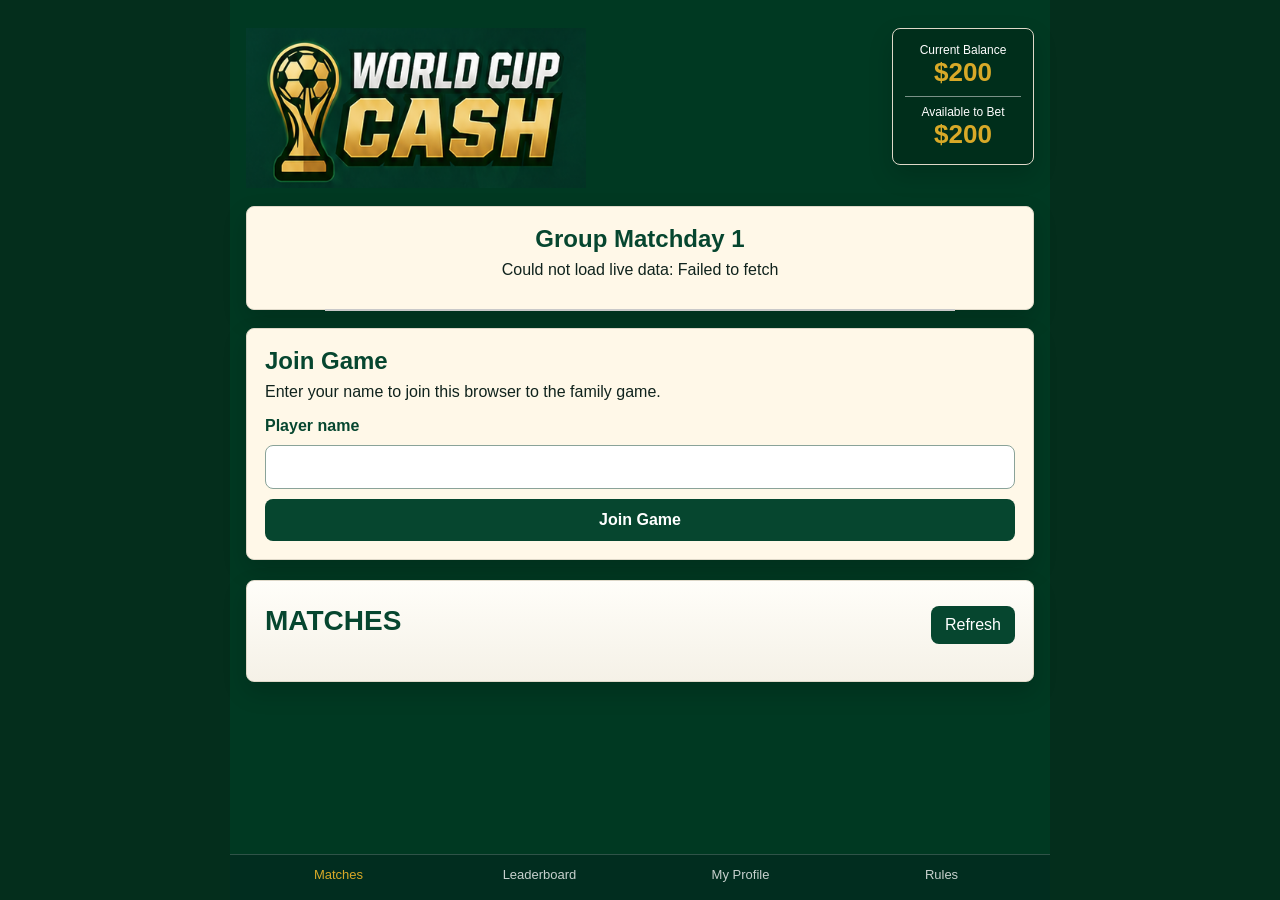
==== commit 0d28d6e7: "Polish leaderboard and rules screens" ====
--- a/index.html
+++ b/index.html
@@ -83,43 +83,78 @@
       </section>
 
       <section id="rules-view" class="app-view panel rules-panel" hidden>
-        <h2>How to Play</h2>
         <div class="rules-list">
-          <article class="rule-row">
-            <strong>How to Win</strong>
-            <p>Win the most fake money by correctly picking World Cup match winners.</p>
+          <article class="rule-row" data-rule-icon="cup">
+            <span class="rule-icon">1</span>
+            <div class="rule-copy">
+              <strong>How to Win</strong>
+              <p>Build the highest Current Balance by the end of the tournament.</p>
+            </div>
+            <span class="rule-chevron">v</span>
           </article>
-          <article class="rule-row">
-            <strong>Starting Balance</strong>
-            <p>Every player starts with $200 in imaginary money.</p>
+          <article class="rule-row" data-rule-icon="cash">
+            <span class="rule-icon">$</span>
+            <div class="rule-copy">
+              <strong>Starting Balance</strong>
+              <p>Every player starts with $200.</p>
+            </div>
+            <span class="rule-chevron">v</span>
           </article>
-          <article class="rule-row">
-            <strong>$1 House Bet</strong>
-            <p>Every submitted pick includes a free $1 house bet. You never lose that free dollar.</p>
+          <article class="rule-row" data-rule-icon="one">
+            <span class="rule-icon">$1</span>
+            <div class="rule-copy">
+              <strong>$1 House Bet</strong>
+              <p>Every submitted pick includes a free $1 house bet.</p>
+            </div>
+            <span class="rule-chevron">v</span>
           </article>
-          <article class="rule-row">
-            <strong>Adding Cash</strong>
-            <p>You may add available fake cash to increase the amount risked on a pick.</p>
+          <article class="rule-row" data-rule-icon="wallet">
+            <span class="rule-icon">$</span>
+            <div class="rule-copy">
+              <strong>Adding Cash</strong>
+              <p>Add cash anytime to increase your balance and betting power.</p>
+            </div>
+            <span class="rule-chevron">v</span>
           </article>
-          <article class="rule-row">
-            <strong>Phase Locking</strong>
-            <p>Each phase locks 1 hour before the first match begins.</p>
+          <article class="rule-row" data-rule-icon="lock">
+            <span class="rule-icon">!</span>
+            <div class="rule-copy">
+              <strong>Phase Locking</strong>
+              <p>Each phase locks 1 hour before the first match begins.</p>
+            </div>
+            <span class="rule-chevron">v</span>
           </article>
-          <article class="rule-row">
-            <strong>Group-Stage Draws</strong>
-            <p>If a group-stage match ends in a draw, picks on either team are marked as Draw.</p>
+          <article class="rule-row" data-rule-icon="group">
+            <span class="rule-icon">3</span>
+            <div class="rule-copy">
+              <strong>Group-Stage Draws</strong>
+              <p>Pick the winner for each match in the group stage.</p>
+            </div>
+            <span class="rule-chevron">v</span>
           </article>
-          <article class="rule-row">
-            <strong>Knockout Rounds</strong>
-            <p>Pick the team that advances. Extra time and penalties count.</p>
+          <article class="rule-row" data-rule-icon="bracket">
+            <span class="rule-icon">R</span>
+            <div class="rule-copy">
+              <strong>Knockout Rounds</strong>
+              <p>Pick the winner of each match through the Final.</p>
+            </div>
+            <span class="rule-chevron">v</span>
           </article>
-          <article class="rule-row">
-            <strong>Odds Explanation</strong>
-            <p>Higher odds mean a riskier pick with a bigger payout.</p>
+          <article class="rule-row" data-rule-icon="odds">
+            <span class="rule-icon">%</span>
+            <div class="rule-copy">
+              <strong>Odds Explanation</strong>
+              <p>Higher odds = riskier pick, bigger payout.</p>
+            </div>
+            <span class="rule-chevron">v</span>
           </article>
-          <article class="rule-row">
-            <strong>Tie-Breakers</strong>
-            <p>Highest Current Balance wins, then most correct picks, then shared champion.</p>
+          <article class="rule-row" data-rule-icon="tie">
+            <span class="rule-icon">=</span>
+            <div class="rule-copy">
+              <strong>Tie-Breakers</strong>
+              <p>Tie-breakers: highest Current Balance, then most correct picks, then shared champion.</p>
+            </div>
+            <span class="rule-chevron">v</span>
           </article>
         </div>
       </section>
--- a/styles.css
+++ b/styles.css
@@ -14,6 +14,10 @@
   box-sizing: border-box;
 }
 
+[hidden] {
+  display: none !important;
+}
+
 body {
   margin: 0;
   background: #042e1c;
@@ -27,10 +31,10 @@
 
 .app-shell {
   min-height: 100svh;
-  max-width: 480px;
+  max-width: 820px;
   margin: 0 auto;
-  padding: 42px 18px 104px;
-  background: #042e1c;
+  padding: 28px 16px 104px;
+  background: #003922;
 }
 
 .app-header {
@@ -85,7 +89,7 @@
 
 .app-logo {
   display: block;
-  width: min(58vw, 270px);
+  width: min(43vw, 340px);
   height: auto;
 }
 
@@ -281,15 +285,17 @@
 .featured-match-card {
   position: relative;
   display: block;
-  min-height: 300px;
+  min-height: 424px;
   overflow: hidden;
   border: 2px solid var(--gold);
   border-radius: 8px;
-  padding: 58px 14px 18px;
+  padding: 64px 28px 24px;
   color: white;
   background:
-    radial-gradient(circle at 50% 112%, rgba(216, 169, 40, 0.22), transparent 42%),
-    linear-gradient(135deg, #06462f, #032719);
+    radial-gradient(ellipse at 50% 8%, rgba(255, 255, 255, 0.28), transparent 28%),
+    radial-gradient(circle at 14% 84%, rgba(216, 169, 40, 0.16), transparent 28%),
+    radial-gradient(circle at 86% 84%, rgba(216, 169, 40, 0.18), transparent 30%),
+    linear-gradient(135deg, #075236 0%, #063d2b 42%, #03291d 100%);
   box-shadow: 0 12px 24px rgba(0, 0, 0, 0.2);
   cursor: pointer;
 }
@@ -298,11 +304,11 @@
   content: "";
   position: absolute;
   inset: 0;
-  z-index: 1;
+  z-index: 2;
   background:
-    radial-gradient(ellipse at 50% 5%, rgba(255, 255, 255, 0.64), rgba(255, 255, 255, 0.2) 16%, transparent 35%),
-    radial-gradient(circle at 18% 24%, rgba(255, 255, 255, 0.22), transparent 28%),
-    radial-gradient(circle at 82% 24%, rgba(255, 235, 158, 0.22), transparent 30%);
+    radial-gradient(ellipse at 50% 9%, rgba(255, 255, 255, 0.42), rgba(255, 255, 255, 0.12) 18%, transparent 36%),
+    radial-gradient(circle at 18% 32%, rgba(255, 255, 255, 0.16), transparent 28%),
+    radial-gradient(circle at 82% 32%, rgba(255, 230, 150, 0.14), transparent 30%);
   pointer-events: none;
 }
 
@@ -310,12 +316,11 @@
   content: "";
   position: absolute;
   inset: auto 0 0;
-  z-index: 2;
-  height: 48%;
+  z-index: 4;
+  height: 50%;
   background:
-    radial-gradient(circle at 2% 100%, rgba(2, 24, 16, 0.96), rgba(2, 24, 16, 0.74) 31%, transparent 62%),
-    radial-gradient(circle at 98% 100%, rgba(2, 24, 16, 0.96), rgba(2, 24, 16, 0.74) 31%, transparent 62%),
-    linear-gradient(0deg, rgba(3, 39, 25, 0.72), rgba(3, 39, 25, 0.22), transparent 82%);
+    radial-gradient(ellipse at 34% 100%, rgba(2, 24, 16, 0.98), rgba(2, 24, 16, 0.78) 26%, rgba(2, 24, 16, 0.22) 54%, transparent 78%),
+    radial-gradient(ellipse at 66% 100%, rgba(2, 24, 16, 0.98), rgba(2, 24, 16, 0.78) 26%, rgba(2, 24, 16, 0.22) 54%, transparent 78%);
   pointer-events: none;
 }
 
@@ -337,10 +342,10 @@
 
 .featured-art {
   position: absolute;
-  top: 24px;
+  top: 0;
   bottom: 0;
   z-index: 3;
-  width: 38%;
+  width: 45%;
   overflow: hidden;
   pointer-events: none;
 }
@@ -357,10 +362,10 @@
   position: relative;
   z-index: 5;
   display: grid;
-  grid-template-columns: minmax(0, 1fr) 128px minmax(0, 1fr);
-  gap: 8px;
+  grid-template-columns: minmax(0, 1fr) 172px minmax(0, 1fr);
+  gap: 14px;
   height: 100%;
-  min-height: 218px;
+  min-height: 332px;
   align-items: end;
 }
 
@@ -372,36 +377,63 @@
   min-width: 0;
   text-align: center;
   z-index: 3;
+  padding-bottom: 0;
+}
+
+.featured-left .featured-flag-wrap,
+.featured-left strong {
+  transform: translateX(-31px);
+}
+
+.featured-right .featured-flag-wrap,
+.featured-right strong {
+  transform: translateX(31px);
 }
 
 .featured-player {
   position: absolute;
-  bottom: -112px;
-  width: 286px;
+  bottom: -20px;
+  width: 263px;
   max-width: none;
-  opacity: 0.94;
-  filter: saturate(1.06) contrast(1.03);
-  -webkit-mask-image: linear-gradient(180deg, #000 0%, #000 68%, rgba(0, 0, 0, 0.82) 84%, transparent 100%);
-  mask-image: linear-gradient(180deg, #000 0%, #000 68%, rgba(0, 0, 0, 0.82) 84%, transparent 100%);
+  opacity: 0.96;
+  filter: saturate(1.08) contrast(1.04);
+  -webkit-mask-image: linear-gradient(180deg, #000 0%, #000 76%, rgba(0, 0, 0, 0.86) 88%, transparent 100%);
+  mask-image: linear-gradient(180deg, #000 0%, #000 76%, rgba(0, 0, 0, 0.86) 88%, transparent 100%);
 }
 
 .featured-art-left .featured-player {
-  left: -98px;
+  left: -18px;
 }
 
 .featured-art-right .featured-player {
-  right: -98px;
-}
-
-.featured-flag {
+  right: -18px;
+}
+
+.featured-flag-wrap {
   position: relative;
   z-index: 5;
-  width: 92px;
-  height: 62px;
+  display: inline-grid;
+  place-items: center;
+}
+
+.featured-flag {
+  display: block;
+  width: 98px;
+  height: 66px;
   border: 2px solid rgba(255, 255, 255, 0.85);
   border-radius: 8px;
   object-fit: cover;
   background: white;
+}
+
+.featured-marker {
+  position: absolute;
+  top: -10px;
+  right: -12px;
+  width: 42px;
+  height: 42px;
+  object-fit: contain;
+  filter: drop-shadow(0 2px 3px rgba(0, 0, 0, 0.35));
 }
 
 .featured-team strong {
@@ -409,7 +441,7 @@
   z-index: 5;
   margin-top: 8px;
   font-family: "Arial Black", Impact, Arial, sans-serif;
-  font-size: 18px;
+  font-size: 21px;
   text-transform: uppercase;
 }
 
@@ -425,7 +457,7 @@
 
 .featured-center strong {
   font-family: "Arial Black", Impact, Arial, sans-serif;
-  font-size: 42px;
+  font-size: 52px;
 }
 
 .featured-center button,
@@ -459,21 +491,22 @@
 
 .match-row-card {
   display: grid;
-  grid-template-columns: minmax(0, 2fr) minmax(92px, 1fr);
-  gap: 8px;
+  grid-template-columns: minmax(0, 2fr) minmax(120px, 1fr);
+  gap: 12px;
   align-items: center;
   position: relative;
   border: 1px solid var(--line);
   border-radius: 8px;
-  padding: 16px;
+  min-height: 150px;
+  padding: 20px 18px;
   background: rgba(255, 255, 255, 0.86);
   cursor: pointer;
 }
 
 .match-row-main {
   display: grid;
-  grid-template-columns: minmax(0, 1fr) minmax(64px, 0.8fr) minmax(0, 1fr);
-  gap: 8px;
+  grid-template-columns: minmax(92px, 1fr) minmax(104px, 0.9fr) minmax(92px, 1fr);
+  gap: 12px;
   align-items: center;
   min-width: 0;
 }
@@ -501,7 +534,7 @@
 .match-row-team strong {
   overflow-wrap: anywhere;
   font-family: "Arial Black", Impact, Arial, sans-serif;
-  font-size: 15px;
+  font-size: 27px;
   text-transform: uppercase;
 }
 
@@ -514,7 +547,7 @@
 
 .match-row-center span {
   color: var(--muted);
-  font-size: 12px;
+  font-size: 15px;
 }
 
 .match-row-time {
@@ -523,16 +556,51 @@
 
 .match-row-center strong {
   font-family: "Arial Black", Impact, Arial, sans-serif;
-  font-size: 24px;
+  font-size: 30px;
 }
 
 .match-row-card button {
   justify-self: center;
-  min-width: 98px;
+  min-width: 132px;
+  padding: 13px 16px;
+  white-space: nowrap;
+}
+
+.team-flag-wrap {
+  position: relative;
+  display: inline-grid;
+  place-items: center;
+}
+
+.team-marker {
+  position: absolute;
+  top: -9px;
+  right: -10px;
+  width: 34px;
+  height: 34px;
+  object-fit: contain;
+  filter: drop-shadow(0 1px 2px rgba(0, 0, 0, 0.28));
+}
+
+.featured-center .bet-button-make,
+.match-row-card .bet-button-make {
+  color: white;
+  background: linear-gradient(180deg, #168547, #08612f);
+  border-color: rgba(255, 255, 255, 0.35);
+}
+
+.featured-center .bet-button-update,
+.match-row-card .bet-button-update {
+  color: var(--green-dark);
+  background: var(--gold);
+  border-color: #b8870f;
+}
+
+.featured-center .bet-button-final,
+.match-row-card .bet-button-final {
   color: var(--green);
   background: white;
   border-color: var(--green);
-  white-space: nowrap;
 }
 
 .match-row-card .match-list-status {
@@ -628,18 +696,62 @@
 
 .leaderboard-list {
   display: grid;
-  gap: 10px;
-}
-
+  gap: 0;
+}
+
+.leaderboard-table-head,
 .leaderboard-row {
   display: grid;
-  grid-template-columns: 36px 38px minmax(0, 1fr) auto;
-  gap: 12px;
+  grid-template-columns: 44px minmax(98px, 1fr) 72px 76px;
   align-items: center;
-  padding: 12px;
+}
+
+.leaderboard-table-head {
+  padding: 8px 4px 10px;
+  color: #1c302b;
+  font-size: 10px;
+  font-weight: 800;
+  text-align: center;
+  text-transform: uppercase;
+}
+
+.leaderboard-table-head span,
+.leaderboard-row > * {
+  min-width: 0;
+}
+
+.leaderboard-table-head span {
+  overflow: hidden;
+  text-overflow: ellipsis;
+  white-space: nowrap;
+}
+
+.leaderboard-row {
+  column-gap: 8px;
+  min-height: 64px;
+  padding: 8px 4px;
   border: 1px solid var(--line);
-  border-radius: 8px;
-  background: white;
+  border-bottom: 0;
+  background: rgba(255, 255, 255, 0.86);
+}
+
+.leaderboard-row:nth-child(2) {
+  border-color: var(--gold);
+  border-radius: 8px 8px 0 0;
+  background: linear-gradient(90deg, rgba(244, 198, 77, 0.24), rgba(255, 255, 255, 0.92));
+}
+
+.leaderboard-row:nth-child(3) {
+  background: linear-gradient(90deg, rgba(208, 214, 216, 0.32), rgba(255, 255, 255, 0.92));
+}
+
+.leaderboard-row:nth-child(4) {
+  background: linear-gradient(90deg, rgba(194, 120, 51, 0.2), rgba(255, 255, 255, 0.92));
+}
+
+.leaderboard-row:last-child {
+  border-bottom: 1px solid var(--line);
+  border-radius: 0 0 8px 8px;
 }
 
 .avatar,
@@ -654,8 +766,9 @@
 }
 
 .avatar {
-  width: 38px;
-  height: 38px;
+  width: 28px;
+  height: 28px;
+  font-size: 12px;
 }
 
 .leaderboard-row span,
@@ -673,24 +786,58 @@
 .rank {
   display: grid;
   place-items: center;
-  width: 32px;
-  height: 32px;
+  justify-self: center;
+  width: 30px;
+  height: 30px;
   border-radius: 999px;
   color: var(--green-dark);
+  background: transparent;
+  font-weight: 700;
+}
+
+.rank.medal {
   background: var(--gold);
-  font-weight: 700;
-}
-
-.leaderboard-money {
-  text-align: right;
-}
-
-.leaderboard-money strong {
-  display: block;
-  color: var(--green);
-}
-
-.leaderboard-money span {
+  box-shadow: 0 2px 0 rgba(120, 83, 8, 0.35);
+}
+
+.rank.medal-2 {
+  background: #d8dde0;
+}
+
+.rank.medal-3 {
+  background: #c9854a;
+}
+
+.leaderboard-player-cell {
+  display: grid;
+  align-items: center;
+  min-width: 0;
+}
+
+.leaderboard-player-cell strong {
+  min-width: 0;
+  overflow: hidden;
+  color: var(--text);
+  font-size: 12px;
+  text-overflow: ellipsis;
+  white-space: nowrap;
+}
+
+.leaderboard-balance,
+.leaderboard-potential {
+  min-width: 0;
+  overflow: hidden;
+  color: var(--green);
+  font-size: 13px;
+  text-align: center;
+  text-overflow: ellipsis;
+  white-space: nowrap;
+}
+
+.leaderboard-record {
+  color: var(--green);
+  font-size: 9px;
+  text-align: center;
   white-space: nowrap;
 }
 
@@ -747,28 +894,93 @@
   font-size: 22px;
 }
 
+.rules-phase-card {
+  margin-top: 10px;
+  padding-bottom: 16px;
+}
+
+.rules-phase-card h2 {
+  margin-bottom: 6px;
+  font-size: 34px;
+}
+
+.rules-phase-card p {
+  margin-bottom: 16px;
+  color: var(--text);
+  font-size: 18px;
+}
+
+.rules-panel {
+  margin-top: 10px;
+  padding: 10px 8px;
+  border: 0;
+  box-shadow: none;
+  background: rgba(255, 248, 232, 0.96);
+}
+
 .rules-list {
   display: grid;
-  gap: 10px;
+  gap: 8px;
 }
 
 .rule-row {
-  padding: 14px;
-  border: 1px solid var(--line);
-  border-radius: 8px;
-  background: rgba(255, 255, 255, 0.68);
+  display: grid;
+  grid-template-columns: 64px minmax(0, 1fr) 24px;
+  gap: 12px;
+  align-items: center;
+  min-height: 82px;
+  padding: 12px 14px 12px 12px;
+  border: 1px solid rgba(222, 216, 200, 0.95);
+  border-radius: 9px;
+  background: rgba(255, 255, 255, 0.82);
+  box-shadow: 0 3px 10px rgba(0, 0, 0, 0.08);
+}
+
+.rule-icon {
+  display: grid;
+  place-items: center;
+  width: 58px;
+  height: 58px;
+  border-radius: 999px;
+  color: var(--gold);
+  background: radial-gradient(circle at 38% 30%, #0b6b45, #004128 72%);
+  font-family: "Arial Black", Impact, Arial, sans-serif;
+  font-size: 23px;
+  line-height: 1;
+  text-align: center;
+}
+
+.rule-copy {
+  min-width: 0;
 }
 
 .rule-row strong {
   display: block;
-  color: var(--green);
-  font-size: 18px;
+  overflow: hidden;
+  color: var(--green);
+  font-size: 19px;
+  line-height: 1.05;
+  text-overflow: ellipsis;
+  white-space: nowrap;
 }
 
 .rule-row p {
-  margin: 5px 0 0;
+  display: -webkit-box;
+  margin: 4px 0 0;
+  overflow: hidden;
   color: var(--text);
-  line-height: 1.4;
+  font-size: 15px;
+  line-height: 1.2;
+  -webkit-box-orient: vertical;
+  -webkit-line-clamp: 2;
+}
+
+.rule-chevron {
+  color: var(--green);
+  font-size: 22px;
+  font-weight: 900;
+  line-height: 1;
+  text-align: center;
 }
 
 .section-heading {
@@ -960,8 +1172,8 @@
 }
 
 .team-flag {
-  width: 78px;
-  height: 52px;
+  width: 92px;
+  height: 62px;
   border: 1px solid var(--line);
   border-radius: 6px;
   object-fit: cover;
@@ -987,7 +1199,7 @@
   left: 0;
   display: grid;
   grid-template-columns: repeat(4, 1fr);
-  max-width: 480px;
+  max-width: 820px;
   margin: 0 auto;
   padding: 12px 8px 18px;
   background: rgba(2, 45, 32, 0.96);
@@ -1053,6 +1265,7 @@
 }
 
 .detail-match-hero {
+  position: relative;
   overflow: hidden;
   border: 1px solid var(--gold);
   border-radius: 8px;
@@ -1061,12 +1274,32 @@
     linear-gradient(180deg, rgba(4, 76, 49, 0.9), rgba(2, 45, 32, 0.98));
 }
 
+.detail-match-hero::after {
+  content: "";
+  position: absolute;
+  inset: auto 0 0;
+  height: 54%;
+  background:
+    radial-gradient(ellipse at 0% 100%, rgba(2, 24, 16, 0.82), rgba(2, 24, 16, 0.36) 48%, transparent 74%),
+    radial-gradient(ellipse at 100% 100%, rgba(2, 24, 16, 0.82), rgba(2, 24, 16, 0.36) 48%, transparent 74%);
+  pointer-events: none;
+}
+
 .detail-match-meta {
-  display: grid;
+  position: relative;
+  z-index: 2;
+  display: grid;
+  grid-template-columns: minmax(74px, 1fr) minmax(110px, 0.8fr) minmax(74px, 1fr);
   justify-items: center;
-  gap: 5px;
-  padding: 12px;
-  text-align: center;
+  gap: 6px;
+  min-height: 292px;
+  padding: 72px 10px 18px;
+  text-align: center;
+}
+
+.detail-match-meta > span,
+.detail-match-meta > strong {
+  grid-column: 2;
 }
 
 .detail-match-meta strong {
@@ -1074,51 +1307,67 @@
   font-size: 28px;
 }
 
-.detail-teams-grid {
-  display: grid;
-  grid-template-columns: 1fr 1fr;
-}
-
-.detail-team {
-  position: relative;
-  display: grid;
-  justify-items: center;
-  gap: 10px;
+.detail-match-meta > span:last-of-type {
+  white-space: nowrap;
+}
+
+.detail-player-art {
+  position: absolute;
+  top: 0;
+  bottom: auto;
+  left: 0;
+  z-index: 1;
+  height: 292px;
+  width: 43%;
   overflow: hidden;
-  min-width: 0;
-  padding: 116px 12px 14px;
-  text-align: center;
-}
-
-.detail-team-a {
-  border-right: 1px solid rgba(255, 255, 255, 0.18);
+  pointer-events: none;
+}
+
+.detail-player-art-right {
+  right: 0;
+  left: auto;
 }
 
 .detail-player {
   position: absolute;
-  top: 0;
-  width: 150px;
-  max-width: 125%;
-  opacity: 0.82;
-}
-
-.detail-team-a .detail-player {
-  left: -26px;
-}
-
-.detail-team-b .detail-player {
-  right: -26px;
-}
-
-.detail-team-identity {
+  bottom: 12px;
+  width: 164px;
+  max-width: none;
+  opacity: 0.96;
+  filter: saturate(1.08) contrast(1.04);
+  -webkit-mask-image: linear-gradient(180deg, #000 0%, #000 76%, rgba(0, 0, 0, 0.86) 88%, transparent 100%);
+  mask-image: linear-gradient(180deg, #000 0%, #000 76%, rgba(0, 0, 0, 0.86) 88%, transparent 100%);
+}
+
+.detail-player-art-left .detail-player {
+  left: -14px;
+}
+
+.detail-player-art-right .detail-player {
+  right: -14px;
+}
+
+.detail-flag-block {
   position: relative;
-  z-index: 1;
+  z-index: 3;
   display: flex;
   align-items: center;
   justify-content: center;
   gap: 8px;
 }
 
+.detail-match-meta .detail-flag-block:first-child {
+  grid-column: 1;
+  grid-row: 1 / 5;
+  align-self: center;
+}
+
+.detail-match-meta .detail-flag-block:last-child {
+  grid-column: 3;
+  grid-row: 1 / 5;
+  align-self: center;
+}
+
 .detail-flag {
   width: 70px;
   height: 46px;
@@ -1134,19 +1383,27 @@
   object-fit: contain;
 }
 
-.detail-team h3 {
+.detail-marker {
+  position: absolute;
+  top: -8px;
+  right: -10px;
+  width: 32px;
+  height: 32px;
+  object-fit: contain;
+  filter: drop-shadow(0 1px 2px rgba(0, 0, 0, 0.28));
+}
+
+.detail-pick-actions {
   position: relative;
-  z-index: 1;
-  margin: 0;
-  overflow-wrap: anywhere;
-  font-family: "Arial Black", Impact, Arial, sans-serif;
-  font-size: 24px;
-}
-
+  z-index: 2;
+  display: grid;
+  grid-template-columns: 1fr 1fr;
+  gap: 12px;
+  padding: 12px;
+}
+
+.detail-pick-actions button,
 .detail-team button {
-  position: relative;
-  z-index: 1;
-  width: 100%;
   border: 0;
   border-radius: 8px;
   padding: 12px 8px;
@@ -1157,41 +1414,75 @@
   text-transform: uppercase;
 }
 
+.detail-pick-actions button:disabled {
+  color: #6f8379;
+  background: #e8eee9;
+  cursor: not-allowed;
+  opacity: 0.9;
+}
+
 .detail-team button.selected {
   color: var(--green-dark);
   background: var(--gold);
 }
 
-.detail-team dl {
+.detail-pick-actions button.selected {
+  color: var(--green-dark);
+  background: var(--gold);
+}
+
+.detail-stats-table {
   position: relative;
-  z-index: 1;
-  display: grid;
-  width: 100%;
-  margin: 0;
+  z-index: 2;
+  display: grid;
+  margin: -58px 12px 0;
   border: 1px solid rgba(216, 169, 40, 0.45);
   border-radius: 8px;
-  background: rgba(0, 0, 0, 0.18);
-}
-
-.detail-team dl div {
-  display: grid;
-  gap: 2px;
-  padding: 7px;
+  overflow: hidden;
+  background: rgba(0, 48, 31, 0.82);
+}
+
+.detail-stats-heading,
+.detail-stats-row {
+  display: grid;
+  grid-template-columns: 1fr 0.9fr 1fr;
+  align-items: center;
+  min-width: 0;
+  text-align: center;
   border-bottom: 1px solid rgba(255, 255, 255, 0.12);
 }
 
-.detail-team dl div:last-child {
+.detail-stats-heading {
+  grid-template-columns: 1fr 1fr;
+}
+
+.detail-stats-heading strong {
+  padding: 10px 6px;
+  font-family: "Arial Black", Impact, Arial, sans-serif;
+  font-size: 22px;
+}
+
+.detail-stats-heading strong:first-child {
+  border-right: 1px solid rgba(255, 255, 255, 0.16);
+}
+
+.detail-stats-row:last-child {
   border-bottom: 0;
 }
 
-.detail-team dt {
+.detail-stats-row strong {
+  padding: 7px 4px;
   color: var(--gold);
-  font-size: 11px;
-}
-
-.detail-team dd {
-  margin: 0;
-  font-size: 13px;
+  font-weight: 500;
+  border-right: 1px solid rgba(255, 255, 255, 0.16);
+  border-left: 1px solid rgba(255, 255, 255, 0.16);
+}
+
+.detail-stats-row span {
+  min-width: 0;
+  padding: 7px 4px;
+  font-size: 15px;
+  overflow-wrap: anywhere;
 }
 
 .detail-bet-panel {
@@ -1203,10 +1494,45 @@
   background: var(--cream);
 }
 
+.detail-result-panel {
+  margin-top: 14px;
+  border: 1px solid var(--gold);
+  border-radius: 8px;
+  padding: 16px;
+  color: var(--text);
+  background: var(--cream);
+}
+
+.detail-result-panel h3 {
+  margin: 0 0 12px;
+  color: var(--green);
+  font-family: "Arial Black", Impact, Arial, sans-serif;
+  text-transform: uppercase;
+}
+
+.detail-result-grid {
+  display: grid;
+  grid-template-columns: 1fr 1fr;
+  gap: 8px 12px;
+  align-items: center;
+}
+
+.detail-result-grid span {
+  color: var(--muted);
+  font-weight: 700;
+}
+
+.detail-result-grid strong {
+  color: var(--green);
+  text-align: right;
+}
+
 .detail-bet-panel h3 {
   margin: 0 0 12px;
   color: var(--green);
   font-family: "Arial Black", Impact, Arial, sans-serif;
+  font-size: 16px;
+  text-align: center;
   text-transform: uppercase;
 }
 
@@ -1225,18 +1551,6 @@
   text-align: center;
 }
 
-.detail-bet-grid input {
-  width: 100%;
-  border: 1px solid var(--line);
-  border-radius: 8px;
-  padding: 12px;
-  color: var(--green);
-  font: inherit;
-  font-size: 26px;
-  font-weight: 800;
-  text-align: center;
-}
-
 .detail-bet-grid label span,
 .detail-payout span,
 .detail-selected-copy {
@@ -1244,6 +1558,20 @@
   font-size: 13px;
 }
 
+.bet-select {
+  width: 100%;
+  border: 1px solid var(--line);
+  border-radius: 8px;
+  padding: 13px 12px;
+  color: var(--green);
+  background: white;
+  font: inherit;
+  font-size: 28px;
+  font-weight: 800;
+  text-align: center;
+  text-align-last: center;
+}
+
 .detail-payout {
   display: grid;
   gap: 8px;
@@ -1252,7 +1580,11 @@
 
 .detail-payout strong {
   color: var(--green);
-  font-size: 34px;
+  font-size: 30px;
+}
+
+.detail-payout strong.is-empty {
+  font-size: 24px;
 }
 
 .detail-selected-copy {
@@ -1272,6 +1604,10 @@
   text-transform: uppercase;
 }
 
+.detail-bet-panel .pick-status {
+  margin-top: 10px;
+}
+
 .admin-grid {
   display: grid;
   grid-template-columns: 1fr 1fr;
@@ -1553,13 +1889,22 @@
 }
 
 @media (max-width: 420px) {
+  .leaderboard-table-head,
   .leaderboard-row {
-    grid-template-columns: 32px 34px minmax(0, 1fr);
-  }
-
-  .leaderboard-money {
-    grid-column: 3;
-    text-align: left;
+    grid-template-columns: 40px minmax(88px, 1fr) 66px 72px;
+  }
+
+  .leaderboard-table-head {
+    font-size: 9px;
+  }
+
+  .leaderboard-player-cell strong {
+    font-size: 11px;
+  }
+
+  .leaderboard-balance,
+  .leaderboard-potential {
+    font-size: 12px;
   }
 
   .avatar {
@@ -1613,6 +1958,21 @@
   .phase-progress-card p {
     margin-bottom: 8px;
     font-size: 12px;
+  }
+
+  .rules-phase-card {
+    margin-top: 10px;
+    padding: 18px 10px 14px;
+  }
+
+  .rules-phase-card h2 {
+    margin-bottom: 5px;
+    font-size: 29px;
+  }
+
+  .rules-phase-card p {
+    margin-bottom: 12px;
+    font-size: 14px;
   }
 
   .phase-timeline::before {
@@ -1665,8 +2025,8 @@
   }
 
   .featured-art {
-    top: 22px;
-    width: 38%;
+    top: 0;
+    width: 42%;
   }
 
   .featured-content {
@@ -1676,25 +2036,45 @@
   }
 
   .featured-player {
-    bottom: -118px;
-    width: 236px;
+    bottom: -20px;
+    width: 140px;
   }
 
   .featured-art-left .featured-player {
-    left: -82px;
+    left: 8px;
   }
 
   .featured-art-right .featured-player {
-    right: -82px;
+    right: 8px;
+  }
+
+  .featured-left .featured-flag-wrap,
+  .featured-left strong {
+    transform: translateX(10px);
+  }
+
+  .featured-right .featured-flag-wrap,
+  .featured-right strong {
+    transform: translateX(-10px);
   }
 
   .featured-flag {
-    width: 58px;
-    height: 39px;
+    width: 50px;
+    height: 34px;
+  }
+
+  .featured-marker {
+    top: -7px;
+    right: -8px;
+    width: 28px;
+    height: 28px;
   }
 
   .featured-team strong {
-    font-size: 11px;
+    font-size: 10px;
+    max-width: 76px;
+    line-height: 1.05;
+    overflow-wrap: normal;
   }
 
   .featured-center strong {
@@ -1729,8 +2109,8 @@
   }
 
   .team-flag {
-    width: 46px;
-    height: 31px;
+    width: 42px;
+    height: 28px;
   }
 
   .match-row-team {
@@ -1738,10 +2118,17 @@
   }
 
   .match-row-team strong {
-    font-size: 11px;
+    font-size: 17px;
     line-height: 1.05;
     white-space: nowrap;
     overflow-wrap: normal;
+  }
+
+  .team-marker {
+    top: -7px;
+    right: -8px;
+    width: 24px;
+    height: 24px;
   }
 
   .match-row-center {
